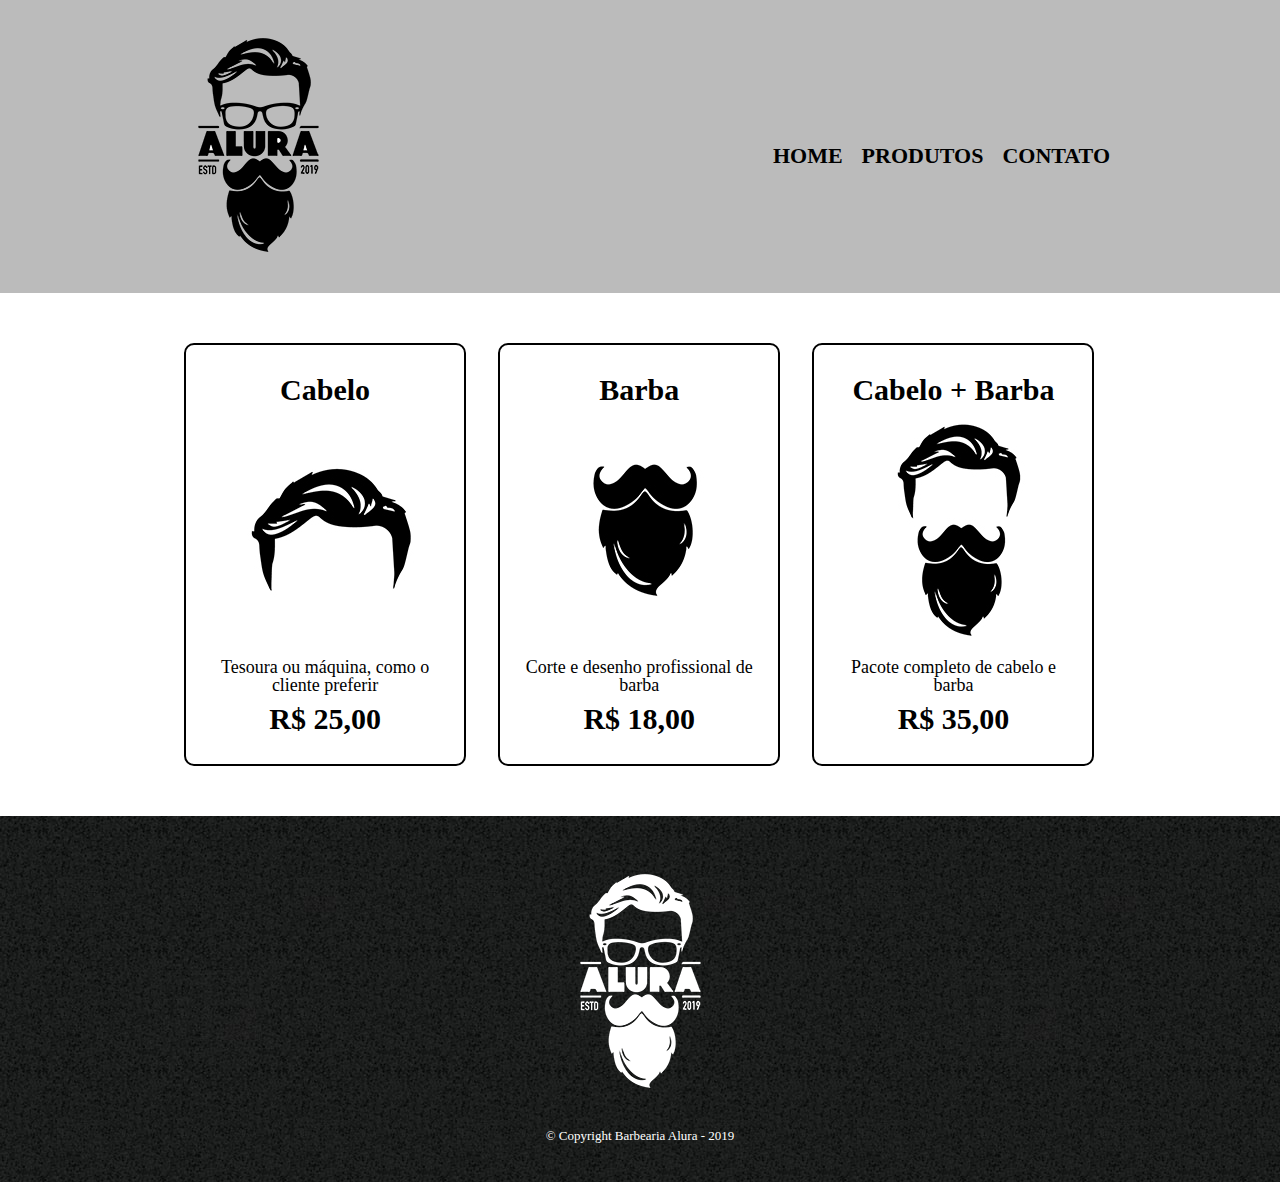
==== produtos.html @ 314c3d79 "Primeiro site" ====
<!DOCTYPE html>
<html lang="pt-br">
	<head>
		<meta charset="UTF-8">
		<title>Produtos - Barbearia Alura</title>
		<link rel="stylesheet" href="reset.css">
		<link rel="stylesheet" href="produtos.css">
	</head>
	<body>
		<header>
			<div class="caixa">
				<h1><img src="logo.png"></h1>
				<nav>
					<ul>
						<li><a href="index.html">Home</a></li>
						<li><a href= "produtos.html">Produtos</a></li>
						<li><a href= "contato.html">Contato</a></li>
					</ul>
				</nav>
			</div>
		</header>

		<main>
			<ul class="produtos">
				<li>
					<h2>Cabelo</h2>
					<img src="cabelo.jpg">
					<p class="descricao-produto">Tesoura ou máquina, como o cliente preferir</p>
					<p class="preço-produto">R$ 25,00</p>
				</li>
				<li>
					<h2>Barba</h2>
					<img src="barba.jpg">
					<p class="descricao-produto">Corte e desenho profissional de barba</p>
					<p class="preço-produto">R$ 18,00</p>
				</li>
				<li>
					<h2>Cabelo + Barba</h2>
					<img src="cabelo+barba.jpg">
					<p class="descricao-produto">Pacote completo de cabelo e barba</p>
					<p class="preço-produto">R$ 35,00</p>
				</li>
			</ul>
		</main>
		<footer>
			<img src="logo-branco.png">
			<p class="copyright">&copy; Copyright Barbearia Alura - 2019</p>
		</footer>
	</body>
	</html>
---- produtos.css ----
header {
	background: #bbbbbb;	
	padding: 20px 0;
}

.caixa {
	position: relative;
	width: 940px;
	margin: 0 auto;
}
nav {
	position: absolute;
	top: 125px;
	right: 0;
}

nav li {
	display: inline;
	margin: 0 0 0 15px; 
}

nav a {
	text-transform: uppercase;
	color: #000000;
	font-weight: bold;
	font-size: 22px;
	text-decoration: none;
}

nav a:hover {
	color: #C78C19;
	text-decoration: underline;
}

.produtos{
	width: 940px;
	margin: 0 auto;
	padding: 50px 0;
}
.produtos li {
	display: inline-block;
	text-align: center;
	width: 30%;
	vertical-align: top;
	margin: 0 1.5%;
	padding: 30px 20px;
	box-sizing: border-box;
	border: #000000 2px solid;
	border-radius: 10px;
}

.produtos li:hover {
	border-color: #C78C19
}

.produtos li:active {
	border-color: #088C19;
}

.produtos li:hover h2 {
	font-size: 34px;
}

.produtos h2 {
	font-size: 30px;
	font-weight: bold;
}

.descricao-produto {
	font-size: 18px;
}
 .preço-produto {
 	font-size: 30px;
	font-weight: bold;
	margin-top: 10px;
 }

 footer {
 	text-align: center;
 	background: url(bg.jpg);
 	padding: 40px 0;
 }

 .copyright {
 	color: #FFFFFF;
 	font-size: 13px;
 	margin-top: 20px;
 }
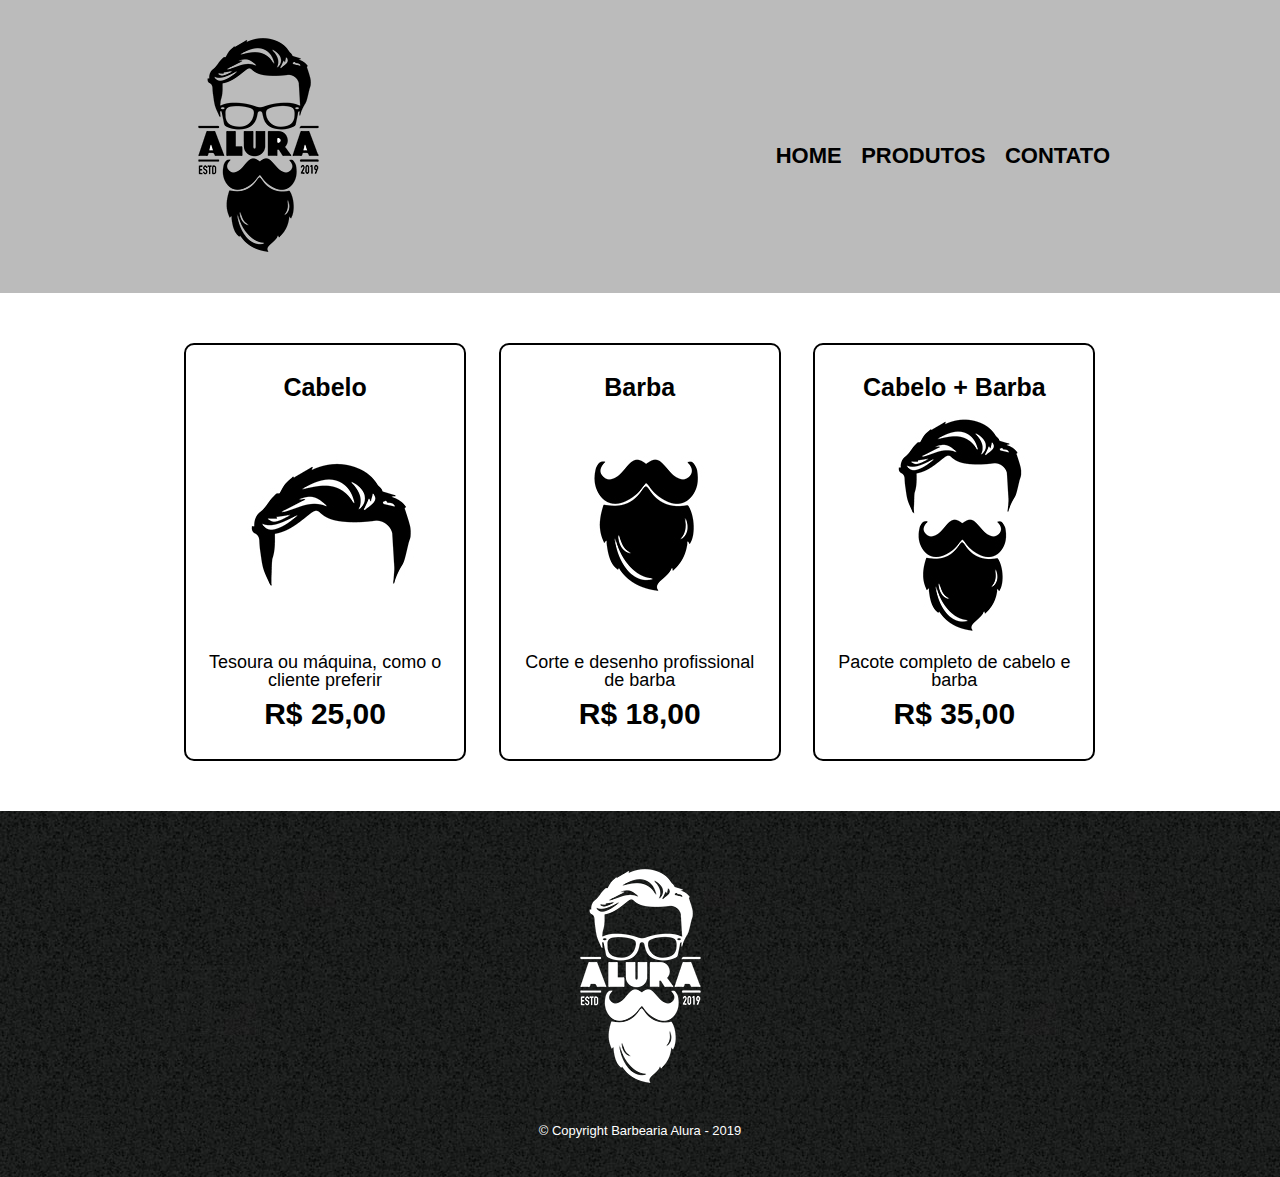
==== commit c7bf50f7: "Finalização do curso" ====
--- a/produtos.html
+++ b/produtos.html
@@ -1,10 +1,11 @@
 <!DOCTYPE html>
-<html lang="pt-br">
+<html>
 	<head>
 		<meta charset="UTF-8">
+		<meta name="viewport" content="width=device-width">
 		<title>Produtos - Barbearia Alura</title>
 		<link rel="stylesheet" href="reset.css">
-		<link rel="stylesheet" href="produtos.css">
+		<link rel="stylesheet" href="style.css">
 	</head>
 	<body>
 		<header>
--- a/style.css
+++ b/style.css
@@ -0,0 +1,293 @@
+body {
+	font-family: 'monteserrat', sans-serif;
+}
+
+header {
+	background: #bbbbbb;	
+	padding: 20px 0;
+}
+
+.caixa {
+	position: relative;
+	width: 940px;
+	margin: 0 auto;
+}
+nav {
+	position: absolute;
+	top: 125px;
+	right: 0;
+}
+
+nav li {
+	display: inline;
+	margin: 0 0 0 15px; 
+}
+
+nav a {
+	text-transform: uppercase;
+	color: #000000;
+	font-weight: bold;
+	font-size: 22px;
+	text-decoration: none;
+}
+
+nav a:hover {
+	color: #C78C19;
+	text-decoration: underline;
+}
+
+
+.produtos{
+	width: 940px;
+	margin: 0 auto;
+	padding: 50px 0;
+}
+.produtos li {
+	display: inline-block;
+	text-align: center;
+	width: 30%;
+	vertical-align: top;
+	margin: 0 1.5%;
+	padding: 30px 20px;
+	box-sizing: border-box;
+	border: #000000 2px solid;
+	border-radius: 10px;
+}
+
+.produtos li:hover {
+	border-color: #C78C19
+}
+
+.produtos li:active {
+	border-color: #088C19;
+}
+
+.produtos li:hover h2 {
+	font-size: 32px;
+}
+
+.produtos h2 {
+	font-size: 25px;
+	font-weight: bold;
+}
+
+.descricao-produto {
+	font-size: 18px;
+}
+ .preço-produto {
+ 	font-size: 30px;
+	font-weight: bold;
+	margin-top: 10px;
+ }
+
+.formulario  {
+	position: relative;
+	width: 940px;
+	margin: 0 auto;
+}
+
+form {
+	margin: 40px;
+}
+
+form label, form legend {
+	display: block;
+	font-size: 20px;
+	margin-bottom: 10px;
+	margin-top: 20px;
+}
+
+.input-padrao {
+	display: block;
+	margin-bottom: 10px;
+	padding: 10px 25px;
+	width: 50%;
+}
+
+.select {
+	margin-top: 10px;
+}
+
+.checkbox {
+	margin: 20px 0;
+}
+
+.enviar {
+	width: 40%;
+	padding: 15px 0;
+	background: orange;
+	color: white;
+	font-weight: bold;
+	font-size: 18px;
+	border: none;
+	border-radius: 5px;
+	transition: 1s all;
+	cursor: pointer;
+}
+
+.enviar:hover {
+	background: darkorange;
+	transform: scale(1.1);
+}
+
+table {
+	margin: 20px 0 40px;
+}
+
+thead {
+	background: #555555;
+	color: white;
+	font-weight: bold;
+}
+
+td, th {
+	border: 1px solid #000000;
+	padding: 8px 15px;
+}
+
+/* css da página inicial */
+
+.banner {
+	width: 100%;
+}
+
+.titulo-principal {
+	text-align: center;
+	font-size: 2em;
+	margin: 0 0 1em;
+	clear: left;
+}
+
+.utensilios {
+	width: 120px;
+	float: left;
+	margin: 0 20px 20px 0;
+}
+
+.principal {
+	padding: 3em 0;
+	background: #FFFFFF;
+	width: 940px;
+	margin: 0 auto;
+}
+
+.principal p {
+	margin: 0 0 1em;
+}
+
+.principal strong {
+	font-weight: bold;
+}
+
+.principal em {
+	font-style: italic;
+}
+
+.beneficios {
+	padding: 2em 0;
+	background: #888888;
+}
+
+.conteudo-beneficios {
+	width: 640px;
+	margin: 0 auto;
+}
+
+.lista-beneficios {
+	width: 40%;
+	display: inline-block;
+	vertical-align: top;
+}
+
+.imgbeneficios {
+	width: 60%;
+	box-shadow: 10px 10px 10px #000000;
+}
+
+.imgbeneficios:hover {
+	opacity: 0.7;
+	transition: 400ms;
+}
+
+.itens {
+	line-height: 1.5;
+}
+
+.itens:before {
+	content: "🟊";
+}
+
+.itens:first-child {
+	font-weight: bold;
+}
+
+.mapa {
+	padding: 2em 0;
+	background: linear-gradient(#FFFFFF, #888888);
+}
+
+.mapa-conteudo {
+	width: 940px;
+	margin: 0 auto;
+}
+
+.mapa p {
+	margin: 0 0 2em;
+	text-align: center;
+}
+
+.video {
+	width: 560px;
+	margin: 2em auto;
+}
+
+ footer {
+ 	text-align: center;
+ 	background: url(bg.jpg);
+ 	padding: 40px 0;
+ }
+
+ .copyright {
+ 	color: #FFFFFF;
+ 	font-size: 13px;
+ 	margin-top: 20px;
+ }
+
+ @media screen and (max-width: 480px) {
+ 	.caixa, .principal, .conteudo-beneficios, .mapa-conteudo, .video, .produtos, .produtos li, .formulario, .checkbox, .select {
+ 		width: auto;
+ 	}
+
+ 	h1 {
+ 		text-align: center;
+ 	}
+
+ 	nav {
+ 		position: static;
+ 	}
+
+ 	.lista-beneficios, .imgbeneficios, .input-padrao, .enviar {
+ 		width: 100%;
+ 	}
+
+ 	.produtos li{
+ 		display: block;
+ 		margin: 20px;
+ 	}
+
+ 	.formulario {
+ 		position: static;
+ 	}
+
+ 	.input-padrao {
+ 		padding: 5px;
+ 	}
+
+ 	.input-padrao  {
+ 		padding: 5px;
+ 	}
+
+ 	table {
+ 		margin: 10px auto;
+ 	}
+}
